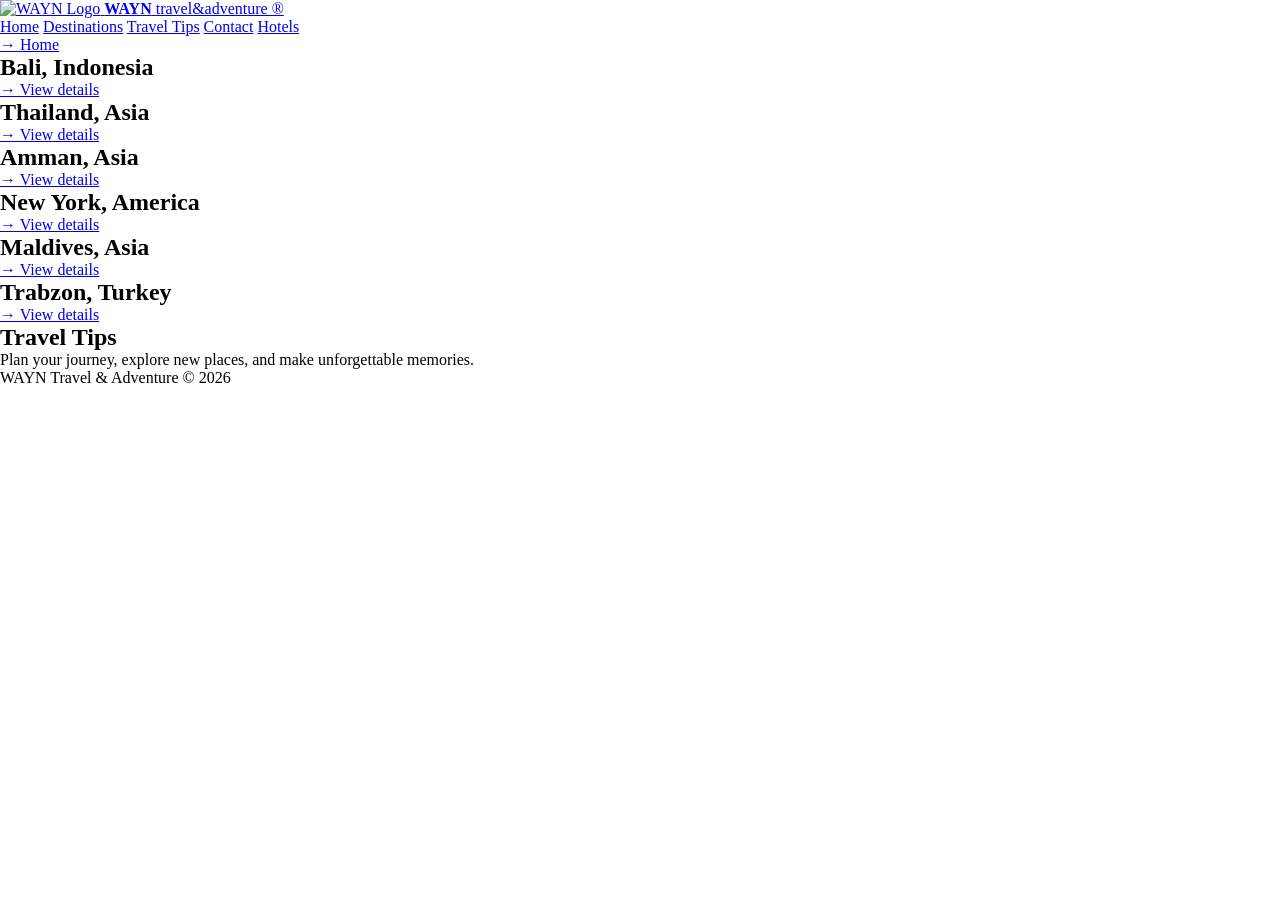
==== index.html @ 709f1f23 ".." ====
<!DOCTYPE html>
<html lang="en">
<head>
    <meta charset="UTF-8">
    <meta name="viewport" content="width=device-width, initial-scale=1.0">
    <title>Destinations | WAYN Travel & Adventure</title>
    <link rel="stylesheet" href="style.css">
</head>
<body class="home-page">

    <header class="site-header">
        <a href="index.html" class="logo">
            <img src="images/wayn-icon.jpeg" alt="WAYN Logo">
            <strong>WAYN</strong>
            <span>travel&amp;adventure ®️</span>
        </a>

        <nav class="navbar">
            <a href="home.html">Home</a>
            <a href="project.html" class="active">Destinations</a>
            <a href="tips.html">Travel Tips</a>
            <a href="contact.html">Contact</a>
                         <a href="Hotels.html">Hotels</a>

        </nav>
    </header>

    <main class="home-main">
        <a href="index.html" class="breadcrumb">→ Home</a>

        <section class="destinations-grid">

            <article class="destination-card bali">
                <h2>Bali, Indonesia</h2>
                <a class="view-button" href="bali.html">→ View details</a>
            </article>

            <article class="destination-card thailand">
                <h2>Thailand, Asia</h2>
                <a class="view-button" href="thailand.html">→ View details</a>
            </article>

            <article class="destination-card amman">
                <h2>Amman, Asia</h2>
                <a class="view-button" href="amman.html">→ View details</a>
            </article>

            <article class="destination-card newyork">
                <h2>New York, America</h2>
                <a class="view-button" href="newyork.html">→ View details</a>
            </article>

            <article class="destination-card maldives">
                <h2>Maldives, Asia</h2>
                <a class="view-button" href="maldives.html">→ View details</a>
            </article>

            <article class="destination-card trabzon">
                <h2>Trabzon, Turkey</h2>
                <a class="view-button" href="trabzon.html">→ View details</a>
            </article>

        </section>
    </main>

    <section id="tips" class="home-extra">
        <h2>Travel Tips</h2>
        <p>Plan your journey, explore new places, and make unforgettable memories.</p>
    </section>

    <footer id="contact">
        <p>WAYN Travel &amp; Adventure ©️ 2026</p>
    </footer>

</body>
</html>
---- style.css ----
*{
    padding: 0;
    margin: 0;
    box-sizing: border-box;
}
:root{
    --primary-navy:#0B2545;
    --secondary-teal:#147D92;
    --secondary-Aqua:#58C4C6;
    --secondary-lightblue:#EAF6F6;
    --secondary-White:#FFFFFF;
   
}
.dashboard{
    display: grid;
    grid-template-columns:250px 1fr ;
    grid-template-rows: 100px 1fr 60px;
    grid-template-areas:  
    "header header"
    "main main "
    "footer footer";
}
.dashboard .header{
grid-area:header;
background-color: var(--secondary-lightblue);
padding: 0px 20px;
display: flex;
justify-content: space-between;
align-items: center;
border-radius: 5px;
flex-wrap: wrap;
position:sticky;
top:0;
z-index: 999;
border-bottom:1px solid var(--secondary-White);
}
.dashboard .header .logo{
    display: flex;
    align-items: center;
    gap:12px;
}  

.dashboard .header .logo .brand{
    color: var(--primary-navy);
    font-weight: bold;
    font-size:24px;
    user-select: none;
    font-family:Cambria, Cochin, Georgia, Times, 'Times New Roman', serif
}
.dashboard .header .logo .tagline{

 color:var(--secondary-teal);
}
.dashboard .header .logo img{
    width: 70px;
}
.dashboard .header nav{
    display: flex;
    gap:10px;
    align-items: center;
    user-select: none;
    margin-right: 40px;
  
}
.dashboard .header nav a{
    background-color: var(--primary-navy);
    color:var(--secondary-lightblue);
    border-radius: 10px;
     text-decoration: none;
     padding: 5px;
     margin: 3px;
    transition: 0.3s;
}
.dashboard .header nav a:hover{
    background-color: var(--secondary-White);
    color: var(--primary-navy);
    border: 1px solid var(--primary-navy);
    transform:translateY(-2px);
   
}
.dashboard .header nav a.active{
    background-color: var(--secondary-White);
    color: var(--primary-navy);
    border: 1px solid var(--primary-navy);
}
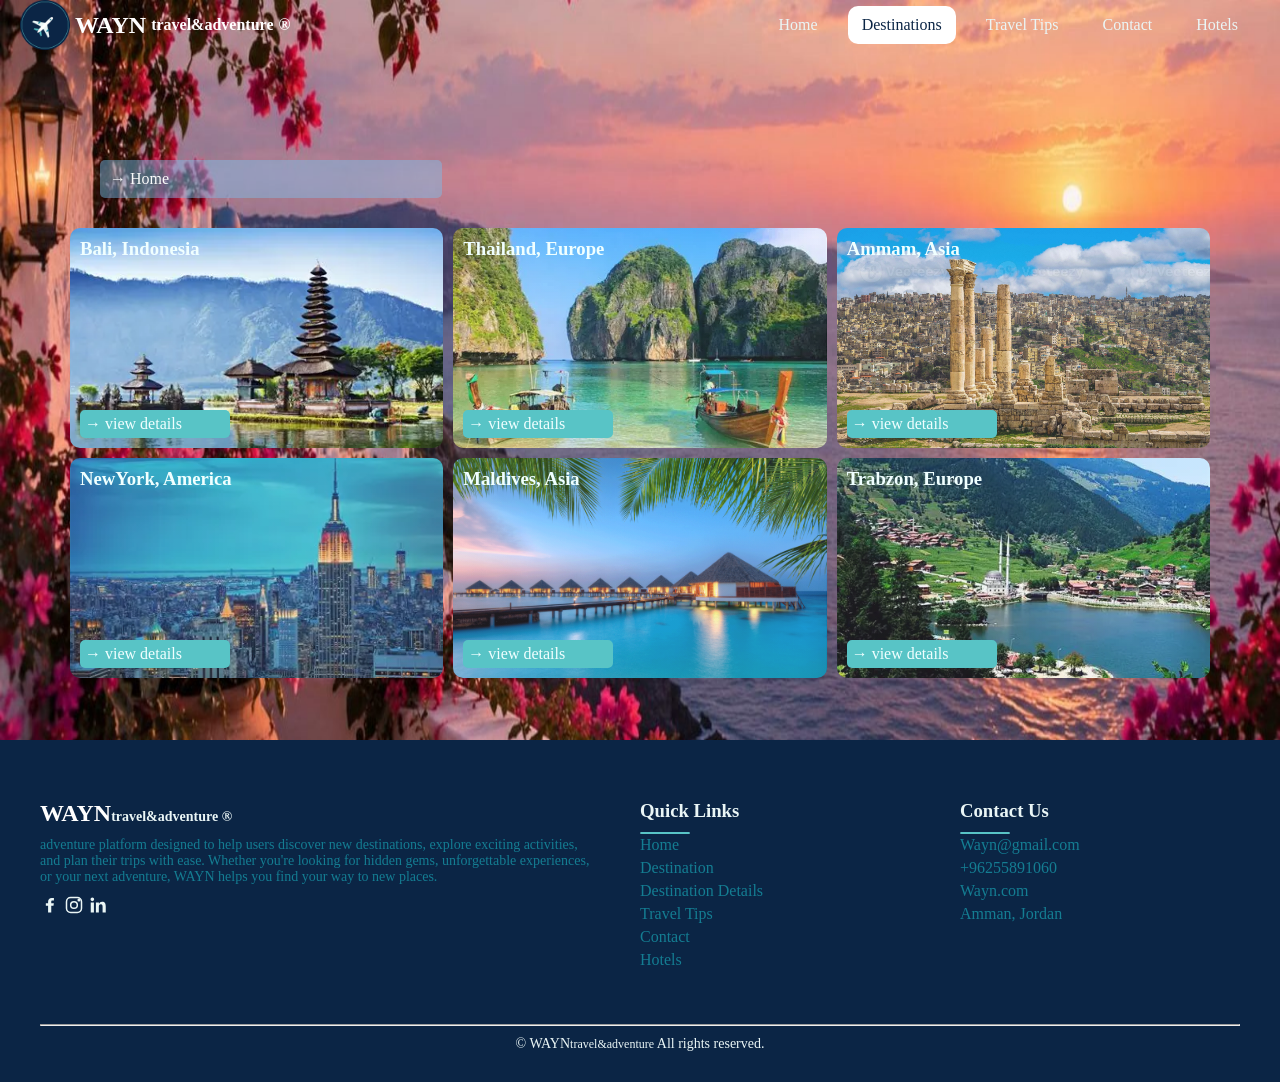
==== commit 66538bf0: "Refactor index.html structure and styles" ====
--- a/index.html
+++ b/index.html
@@ -1,76 +1,440 @@
 <!DOCTYPE html>
-<html lang="en">
-<head>
-    <meta charset="UTF-8">
-    <meta name="viewport" content="width=device-width, initial-scale=1.0">
-    <title>Destinations | WAYN Travel & Adventure</title>
-    <link rel="stylesheet" href="style.css">
-</head>
-<body class="home-page">
-
-    <header class="site-header">
-        <a href="index.html" class="logo">
-            <img src="images/wayn-icon.jpeg" alt="WAYN Logo">
-            <strong>WAYN</strong>
-            <span>travel&amp;adventure ®️</span>
-        </a>
-
-        <nav class="navbar">
-            <a href="home.html">Home</a>
-            <a href="project.html" class="active">Destinations</a>
-            <a href="tips.html">Travel Tips</a>
-            <a href="contact.html">Contact</a>
-                         <a href="Hotels.html">Hotels</a>
-
-        </nav>
-    </header>
-
-    <main class="home-main">
-        <a href="index.html" class="breadcrumb">→ Home</a>
-
-        <section class="destinations-grid">
-
-            <article class="destination-card bali">
-                <h2>Bali, Indonesia</h2>
-                <a class="view-button" href="bali.html">→ View details</a>
-            </article>
-
-            <article class="destination-card thailand">
-                <h2>Thailand, Asia</h2>
-                <a class="view-button" href="thailand.html">→ View details</a>
-            </article>
-
-            <article class="destination-card amman">
-                <h2>Amman, Asia</h2>
-                <a class="view-button" href="amman.html">→ View details</a>
-            </article>
-
-            <article class="destination-card newyork">
-                <h2>New York, America</h2>
-                <a class="view-button" href="newyork.html">→ View details</a>
-            </article>
-
-            <article class="destination-card maldives">
-                <h2>Maldives, Asia</h2>
-                <a class="view-button" href="maldives.html">→ View details</a>
-            </article>
-
-            <article class="destination-card trabzon">
-                <h2>Trabzon, Turkey</h2>
-                <a class="view-button" href="trabzon.html">→ View details</a>
-            </article>
-
-        </section>
-    </main>
-
-    <section id="tips" class="home-extra">
-        <h2>Travel Tips</h2>
-        <p>Plan your journey, explore new places, and make unforgettable memories.</p>
-    </section>
-
-    <footer id="contact">
-        <p>WAYN Travel &amp; Adventure ©️ 2026</p>
+<html>
+    <head>
+
+    </head>
+    <body>
+        <div class="container">
+            <div class="background"> <img src="12.jpeg" width="100%" height="100%"></div>
+            <header>
+                <div class="header1"> <img src="wayn-icon.png" width="50" height="50">
+                <h2>WAYN</h2>
+                <h4>travel&adventure </h4>
+            <h4>&reg</h4></div>
+
+                <ol>
+                    <li><a href="home.html">Home</a></li>
+                    <li><a href="project.html" class="active">Destinations</a></li>
+                    <li><a href="tips.html">Travel Tips</a></li>
+                    <li><a href="contact.html">Contact</a></li>
+                    <li><a href="hotels.html">Hotels</a></li>
+                </ol>
+            </header>
+         <main>
+            <div class="image"><p>→ Home</p></div>
+            <div class="countries">
+                <div class="bali">
+                   <h3>Bali, Indonesia</h3>
+                   <br>
+                  <div class="Details"><a href>→ view details</a></div>
+                </div>
+                <div class="thailand">
+                   <h3>Thailand, Europe</h3>
+                   <br>
+                  <div class="Details"><a href>→ view details</a></div>
+                </div>
+                  <div class="amman">
+                   <h3>Ammam, Asia</h3>
+                   <br>
+                  <div class="Details"><a href="amman.html">→ view details</a></div>
+                </div>
+                 <div class="newyork">
+                   <h3>NewYork, America</h3>
+                   <br>
+                  <div class="Details"><a href>→ view details</a></div>
+                </div>
+                   <div class="maldives">
+                   <h3>Maldives, Asia</h3>
+                   <br>
+                  
+                  <div class="Details"><a href>→ view details</a></div>
+                </div>
+                                   <div class="trabzon">
+                   <h3>Trabzon, Europe</h3>
+                   <br>
+                  <div class="Details"><a href>→ view details</a></div>
+                </div>
+            </div>
+           
+         </main>
+             <footer>
+        <div class="footer-container">
+                
+              
+              <div class="footer-brand"> 
+               <!-- <img src="images/wayn-icon.png" alt="icon">  -->
+               <h2>WAYN<span style="font-size: 14px;">travel&adventure &reg;</span></h2>
+                <p>adventure platform designed to help users discover new destinations, explore exciting activities, and plan their trips with ease. Whether you're looking for hidden gems, unforgettable experiences, or your next adventure, WAYN helps you find your way to new places.</p>
+            
+             <div class="social-links">
+                <a href="#"><svg xmlns="http://www.w3.org/2000/svg" viewBox="0 0 24 24" width="20" height="20" fill="#EAF6F6">
+                        <path d="M13.5 21v-8h2.7l.4-3.1h-3.1V8c0-.9.3-1.5 1.6-1.5h1.6V3.7c-.8-.1-1.7-.2-2.6-.2-2.6 0-4.4 1.6-4.4 4.5v1.9H7V13h2.7v8z"/>
+                         </svg></a> 
+                <a href="#"><svg xmlns="http://www.w3.org/2000/svg" viewBox="0 0 24 24" width="20" height="20" fill="none" stroke="#EAF6F6" stroke-width="1.8">
+                          <rect x="3" y="3" width="18" height="18" rx="5"/>
+                               <circle cx="12" cy="12" r="4"/>
+                                <circle cx="18" cy="6" r="1" fill="#EAF6F6"/>
+                                       </svg></a>
+                <a href="#"><svg xmlns="http://www.w3.org/2000/svg" viewBox="0 0 24 24" width="20" height="20" fill="#EAF6F6">
+                          <path d="M5.2 3a2.2 2.2 0 1 0 0 4.4 2.2 2.2 0 0 0 0-4.4zM3.3 9h3.8v12H3.3zM9.5 9h3.6v1.6h.1A4 4 0 0 1 16.8 8c3.8 0 4.5 2.5 4.5 5.7V21h-3.8v-6.5c0-1.5 0-3.4-2.1-3.4s-2.4 1.6-2.4 3.3V21H9.5z"/>
+                              </svg></a>
+            </div>
+             </div>
+             <div class="footer-column">
+                <h3>Quick Links</h3>
+                <hr>
+                <ul>
+            <li><a href="Home" >Home</a></li>
+            <li><a href="Destination.html">Destination</a></li>
+            <li><a href="Destination-Details.html">Destination Details</a></li>
+            <li><a href="Travel-Tips.html">Travel Tips</a></li>
+            <li><a href="Contact.html">Contact</a></li>
+            <li><a href="Hotels.html">Hotels</a></li>
+                </ul>
+             </div>
+             <div class="footer-column">
+                <ul>
+                <h3>Contact Us</h3>
+                <hr>
+                <li><a href="mailto:Wayn@gmail.com">Wayn@gmail.com</a></li>
+                <li><a href="tel:+96255891060">+96255891060</a></li>
+                <li><a href="/">Wayn.com</a></li>
+                <li>Amman, Jordan</li></ul>
+             </div>
+             
+             <div class="footer-bottom">
+                <hr>
+                <p>&copy; WAYN<span style="font-size: 12px;">travel&adventure</span> All rights reserved.</p>
+             </div>
+        </div>
     </footer>
-
-</body>
-</html>+        </div>
+        
+        <style>
+            .background{
+                position: fixed;
+                object-fit: cover;
+                width: 100%;
+                height: 100%;
+                inset:0;
+                z-index: -2;
+            }
+          
+             footer{
+    grid-column: 1/4;
+    grid-row:3/4;
+    background-color: var(--primary-navy);
+    color: var(--secondary-lightblue);
+    width: 100%;
+    padding: 60px 8px 20px;
+    margin-top: 100px;
+    font-family: Cambria, Cochin, Georgia, Times, 'Times New Roman', serif;
+}
+.footer-container{
+    display: grid;
+    grid-template-columns: 2fr repeat(2,1fr);
+    gap: 40px;
+    max-width:1200px ;
+    margin: 0 auto;
+}
+
+
+
+.footer-brand img{
+ width: 100px;
+}
+.footer-brand h2{
+   color: var(--secondary-White);
+    font-weight: bold;
+    font-size:24px;
+    user-select: none;
+    margin-bottom: 10px;
+    font-family:Cambria, Cochin, Georgia, Times, 'Times New Roman', serif
+}
+.footer-brand span{
+    color:var(--secondary-lightblue);
+}
+.footer-brand p{
+    font-size: 14px;
+    font-family:Cambria, Cochin, Georgia, Times, 'Times New Roman', serif;
+    color: var(--secondary-teal);
+    margin-bottom: 10px;
+
+}
+.footer-column hr{
+    width:50px ;
+    margin-bottom: 2px;
+    border-radius: 5px;
+    height: 2px;
+    background-color: #EAF6F6;
+    border: 1px solid var(--secondary-Aqua);
+}
+.footer-column h3{
+    margin-bottom: 10px;
+    
+ 
+}
+.footer-column ul{
+    list-style: none;
+
+}
+.footer-column li{
+    margin-bottom: 5px;
+    color: #147D92;
+   
+}
+.footer-column ul li a{
+    color: var(--secondary-teal);
+      text-decoration: none;
+    transition: color 0.3s ease;
+    
+}
+.footer-bottom {
+    text-align: center;
+    width: 100%;
+    grid-column: 1/-1;
+    padding: 10px 0;
+}
+.footer-bottom hr{
+margin-bottom: 10px;
+}
+.footer-bottom{
+    font-size: 14px;
+    font-family: Cambria, Cochin, Georgia, Times, 'Times New Roman', serif;
+}
+            .container{
+                display: grid;
+                grid-template-columns: 50px 1fr 50px;
+                grid-template-rows: 50px 550px auto ;
+                       min-height: 100vh;
+                       gap:20px;
+ }
+
+ :root{
+    --primary-navy:#0B2545;
+    --secondary-teal:#147D92;
+    --secondary-Aqua:#58C4C6;
+    --secondary-lightblue:#EAF6F6;
+    --secondary-White:#FFFFFF;
+                    --primary-color:#d2bdf4;
+
+   
+}
+ .image{ 
+                margin-top: 10px;
+ }
+ .image p{ 
+    display:inline-block;
+    color:#fafbfb;
+                background-color: rgba(126, 190, 236, 0.468);
+                border: 10px solid transparent ;
+                border-radius: 5px;
+                margin-top:10px;
+                margin-left: 30px;
+                width: 30%;
+ }
+.image p{
+    position: relative;
+    top:-30px;
+}
+ol{
+    display: flex;
+    list-style: none;
+    gap:10px;
+    margin-right: 25px;
+}
+ol li {
+    list-style: none;
+    margin: 3px;
+    background-color: transparent;
+    border-radius: 10px;
+}
+
+ol li a {
+    display: block;
+    padding: 8px 12px;
+    color: var(--secondary-lightblue);
+    text-decoration: none;
+    border: 2px solid transparent;
+    border-radius: 10px;
+    transition: all 0.3s ease;
+}
+
+ol li a:hover {
+    background-color: white;
+    color: var(--primary-navy);
+    border: 2px solid var(--primary-color);
+}
+header{
+    display: flex;
+    justify-content: space-between;
+    align-items: center;
+ grid-row: 1;
+    grid-column: 1/4;
+}
+.header1{
+padding: 0px 20px;
+gap:5px;
+display: flex;
+justify-content: space-between;
+align-items: center;
+border-radius: 5px;
+flex-wrap: wrap;
+position:sticky;
+top:0;
+align-items: center;
+ color: white;
+    user-select: none;
+    font-family:Cambria, Cochin, Georgia, Times, 'Times New Roman', serif;
+
+}
+            main{
+                padding-top: 100px;
+                grid-column: 2/3;
+                grid-row: 2/3;
+            }
+            .countries{
+                display: grid;
+                grid-template-columns: 1fr 1fr 1fr;
+                grid-template-rows:  1fr 1fr ;
+                height: 100%;
+                gap: 10px;
+            }
+            .bali{
+                display: flex;
+                flex-direction: column;
+                background-image:  url(bali.webp);
+                background-size: cover;
+                background-position:center ;
+                padding: 10px 10px;
+                color: azure;
+                border: 10px solid --primary-color;
+                border-radius: 10px;
+                width: 100%;
+                height: 100%;
+                transition: 0.23s;
+            }
+            .thailand{
+                display: flex;
+                flex-direction: column;
+                background: linear-gradient(rgba(210, 189, 244, 0.12),
+    rgba(210, 189, 244, 0.12)), url(thailand.webp);
+                background-size: cover;
+                background-position:center ;
+                padding: 10px 10px;
+                color: azure;
+                border: 10px solid  --primary-color;
+                border-radius: 10px;
+                width: 100%;
+                height: 100%;
+                transition: 0.23s;
+            }
+           h2 h4{
+                color: #fafbfb;
+            }
+            .trabzon{
+                display: flex;
+                flex-direction: column;
+                background: linear-gradient(rgba(210, 189, 244, 0.12),
+    rgba(210, 189, 244, 0.12)), url(trabzon.webp);
+                background-size: cover;
+                background-position:center ;
+                padding: 10px 10px;
+                color: azure;
+                border: 10px solid  --primary-color;
+                border-radius: 10px;
+                width: 100%;
+                height: 100%;
+                transition: 0.23s;
+            }
+            .amman{
+                 display: flex;
+                flex-direction: column;
+                background: linear-gradient(rgba(210, 189, 244, 0.12),
+    rgba(210, 189, 244, 0.12)), url(amman1.jpg);
+                background-size: cover;
+                background-position:center ;
+                padding: 10px 10px;
+                color: azure;
+                border: 10px solid  --primary-color;
+                border-radius: 10px;
+                width: 100%;
+                height: 100%;
+                transition: 0.23s;
+            }
+            
+            .Details{
+                background-color: var(--secondary-Aqua);
+                border: 5px solid var(--secondary-Aqua);
+                border-radius: 5px;
+                margin-top: auto;
+                width: 150px;
+            }
+            .newyork{
+                   display: flex;
+                flex-direction: column;
+                background: linear-gradient( rgba(210, 189, 244, 0.12),
+    rgba(210, 189, 244, 0.12)), url(newyork.webp);
+                background-size: cover;
+                background-position:center ;
+                padding: 10px 10px;
+                color: azure;
+                border: 10px solid  --primary-color;
+                border-radius: 10px;
+                width: 100%;
+                height: 100%;
+                transition: 0.23s;
+            }
+            .maldives{
+                  display: flex;
+                flex-direction: column;
+                background: linear-gradient(rgba(210, 189, 244, 0.12),
+    rgba(210, 189, 244, 0.12)), url(maldives.gif);
+                background-size: cover;
+                background-position:center ;
+                padding: 10px 10px;
+                color: azure;
+                border: 10px solid  --primary-color;
+                border-radius: 10px;
+                width: 100%;
+                height: 100%;
+                transition: 0.23s;
+               
+            }
+           .maldives:hover{
+                 transform: translateY(-5px);
+            }
+            .amman:hover{
+                 transform: translateY(-5px);
+            }
+            .newyork:hover{
+                 transform: translateY(-5px);
+            }
+            .thailand:hover{
+                 transform: translateY(-5px);
+            }
+            .trabzon:hover{
+                 transform: translateY(-5px);
+            }
+            .bali:hover{
+                 transform: translateY(-5px);
+            }
+            a{
+                text-decoration: none;
+                                color: azure;
+
+            }
+
+ ol li a.active{
+    background-color:white;
+    color: var(--primary-navy);
+    border: 2px solid var white;
+}
+            *{
+                margin: 0;
+                padding: 0;
+                box-sizing: border-box;
+            }
+        </style>
+    </body>
+</html>
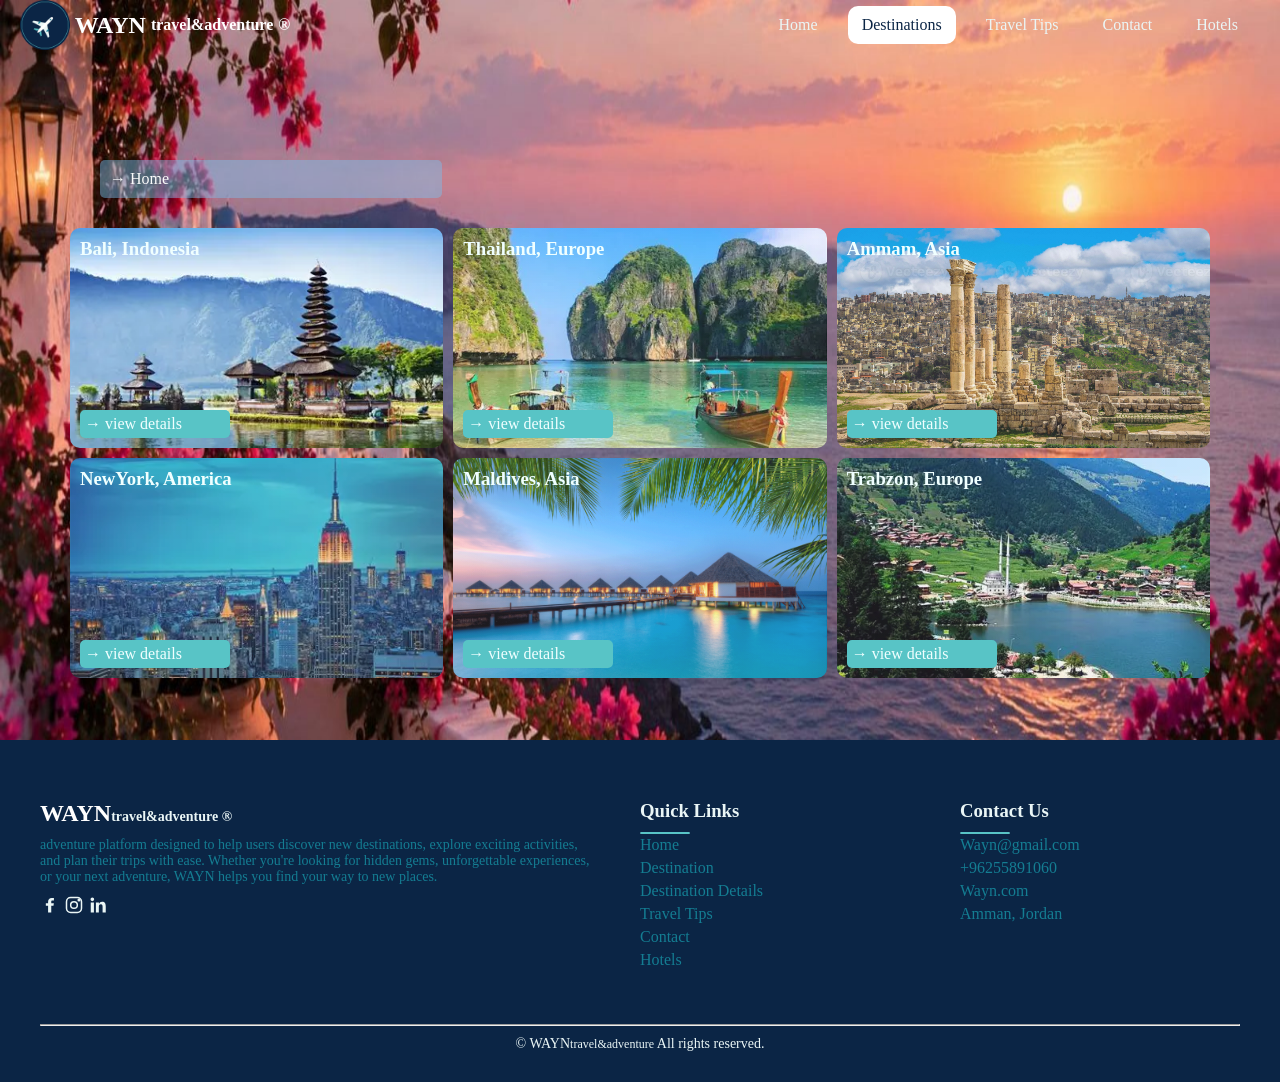
==== commit 3ff5b3ee: "Update index.html" ====
--- a/index.html
+++ b/index.html
@@ -13,8 +13,8 @@
             <h4>&reg</h4></div>
 
                 <ol>
-                    <li><a href="home.html">Home</a></li>
-                    <li><a href="project.html" class="active">Destinations</a></li>
+                    <li><a href="project.html">Home</a></li>
+                    <li><a href="index.html" class="active">Destinations</a></li>
                     <li><a href="tips.html">Travel Tips</a></li>
                     <li><a href="contact.html">Contact</a></li>
                     <li><a href="hotels.html">Hotels</a></li>
@@ -435,6 +435,46 @@
                 padding: 0;
                 box-sizing: border-box;
             }
+            @media (max-width: 600px) {
+    .countries {
+        grid-template-columns: 1fr;
+        height: auto;
+    }
+
+    header {
+        flex-wrap: wrap;
+        justify-content: center;
+        gap: 10px;
+    }
+
+    header ol {
+        flex-wrap: wrap;
+        justify-content: center;
+        gap: 5px;
+    }
+
+    main {
+        padding: 20px 10px;
+    }
+
+    .bali,
+    .thailand,
+    .amman,
+    .newyork,
+    .maldives,
+    .trabzon {
+        min-height: 220px;
+    }
+
+    .footer-container {
+        grid-template-columns: 1fr;
+    }
+
+    img {
+        max-width: 100%;
+        height: auto;
+    }
+}
         </style>
-    </body>
+</body>
 </html>
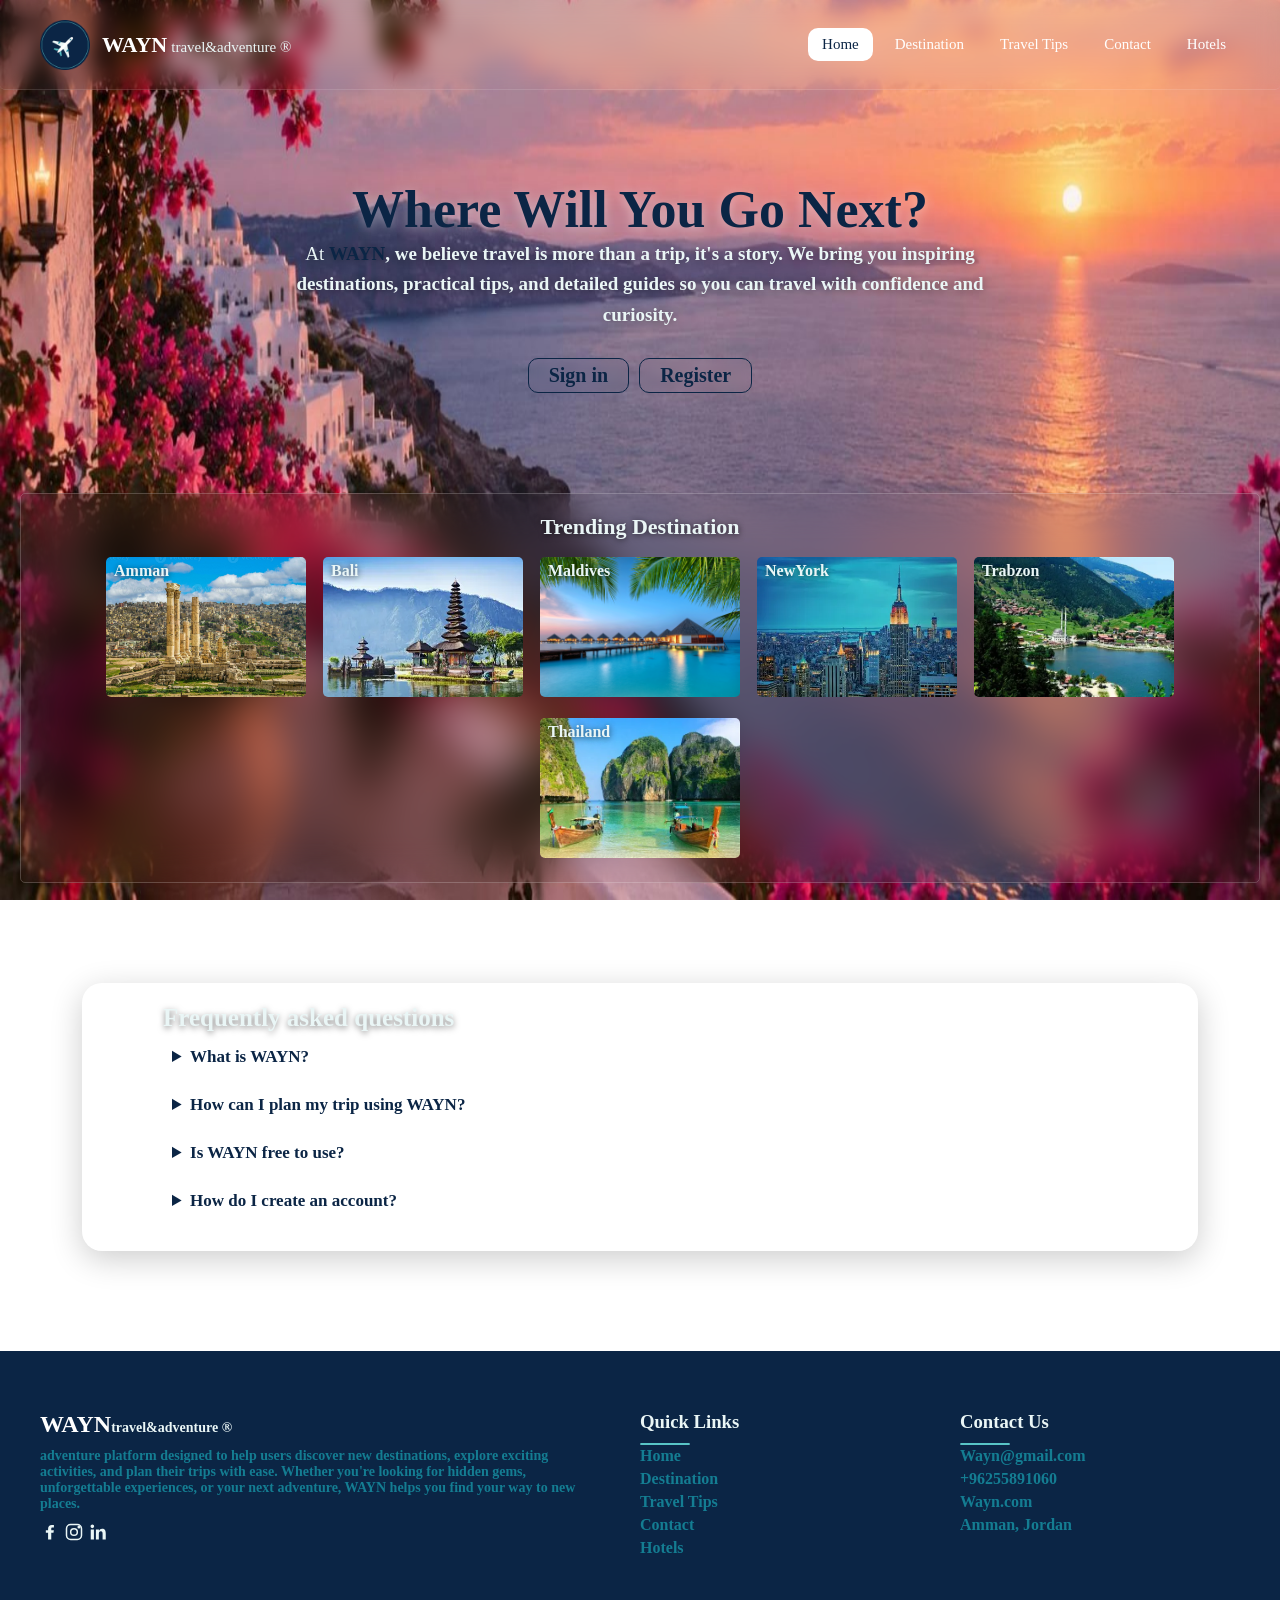
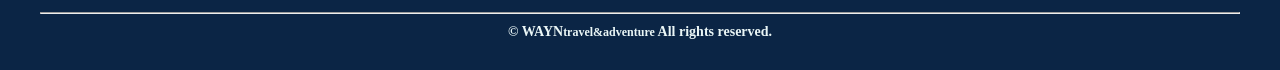
==== commit 5939d6d8: "Update index.html" ====
--- a/index.html
+++ b/index.html
@@ -1,63 +1,97 @@
 <!DOCTYPE html>
-<html>
-    <head>
-
-    </head>
-    <body>
-        <div class="container">
-            <div class="background"> <img src="12.jpeg" width="100%" height="100%"></div>
-            <header>
-                <div class="header1"> <img src="wayn-icon.png" width="50" height="50">
-                <h2>WAYN</h2>
-                <h4>travel&adventure </h4>
-            <h4>&reg</h4></div>
-
-                <ol>
-                    <li><a href="project.html">Home</a></li>
-                    <li><a href="index.html" class="active">Destinations</a></li>
-                    <li><a href="tips.html">Travel Tips</a></li>
-                    <li><a href="contact.html">Contact</a></li>
-                    <li><a href="hotels.html">Hotels</a></li>
-                </ol>
-            </header>
-         <main>
-            <div class="image"><p>→ Home</p></div>
-            <div class="countries">
-                <div class="bali">
-                   <h3>Bali, Indonesia</h3>
-                   <br>
-                  <div class="Details"><a href>→ view details</a></div>
-                </div>
-                <div class="thailand">
-                   <h3>Thailand, Europe</h3>
-                   <br>
-                  <div class="Details"><a href>→ view details</a></div>
-                </div>
-                  <div class="amman">
-                   <h3>Ammam, Asia</h3>
-                   <br>
-                  <div class="Details"><a href="amman.html">→ view details</a></div>
-                </div>
-                 <div class="newyork">
-                   <h3>NewYork, America</h3>
-                   <br>
-                  <div class="Details"><a href>→ view details</a></div>
-                </div>
-                   <div class="maldives">
-                   <h3>Maldives, Asia</h3>
-                   <br>
-                  
-                  <div class="Details"><a href>→ view details</a></div>
-                </div>
-                                   <div class="trabzon">
-                   <h3>Trabzon, Europe</h3>
-                   <br>
-                  <div class="Details"><a href>→ view details</a></div>
-                </div>
+<html lang="en">
+<head>
+    <meta charset="UTF-8">
+    <meta name="viewport" content="width=device-width, initial-scale=1.0">
+    <title>WAYN-travel&adventure</title>
+    <link rel="icon" href="wayn-icon.png">
+</head>
+<body>
+    <div class="dashboard">
+        
+           <div class="background"><img src="bali/12.jpeg" width="100% " height="100%" alt="background"> </div>
+    <header class="header">
+        <div class="logo">
+            <img src="wayn-icon.png" alt="wayn-icon">
+            <div class="logo-">
+                <span class="brand">WAYN</span>
+                <span class="tagline">travel&adventure &reg;</span>
             </div>
-           
-         </main>
-             <footer>
+        </div>
+        <nav>
+            <a href="project.html" class="active">Home</a>
+            <a href="index.html">Destination</a>
+            <a href="tips.html">Travel Tips</a>
+            <a href="contact.html">Contact</a>
+             <a href="hotels.html">Hotels</a>
+        </nav>
+    </header>
+    <main>
+        <section class="hero">
+            <div class="about-as">
+            <h1>Where Will You Go Next?</h1>
+            <p>At <strong><span style="color:#0B2545;">WAYN</span></stron>, we believe travel is more than a trip, it's a story. We bring you inspiring destinations, practical tips, and detailed guides so you can travel with confidence and curiosity.</p>
+        </div>
+        <div class="auth-box">
+            <a href="sign-in.html">Sign in</a>
+            <a href="register.html">Register</a>
+        </div>
+        </section>
+        <!-- Destination section -->
+         
+        <div class="cards">
+          <a href="index.html" class="cards-title">
+        Trending Destination</a>
+        <div class="card">
+            <img src="amman1.jpg" alt="Amman" >
+            <span class="name">Amman</span>
+        </div>
+        <div class="card">
+            <img src="bali.webp" alt="Bali" >
+            <span class="name">Bali</span>
+        </div>
+        <div class="card">
+            <img src="maldives.gif" alt="Mldives">
+            <span class="name">Maldives</span>
+        </div>
+            <div class="card">
+            <img src="newyork.webp" alt="New-York">
+            <span class="name">NewYork</span>
+        </div>
+            <div class="card">
+            <img src="trabzon.webp" alt="Trabzon">
+            <span class="name">Trabzon</span>
+        </div>
+            <div class="card">
+            <img src="thailand.webp" alt="Thailand">
+            <span class="name">Thailand</span>
+        </div>
+            </div>
+
+            <!-- Q AND A -->
+        <section class="Q-A">
+            <h2>Frequently asked questions</h2>
+            <details class="details">
+                <summary>What is WAYN?</summary>
+                <p>WAYN is a travel and adventure platform designed to help users discover new destinations, explore exciting activities, and plan their trips with ease. Whether you're looking for hidden gems, unforgettable experiences, or your next adventure, WAYN helps you find your way to new places.</p>
+            </details>
+            <details class="details">
+                <summary>How can I plan my trip using WAYN?</summary>
+                <p>You can browse destinations, explore detailed guides, and save your favorite spots to create a customized travel itinerary.</p>
+            </details>
+            <details class="details">
+                <summary>Is WAYN free to use?</summary>
+                <p>Yes, exploring destinations, reading travel guides, and accessing practical tips on WAYN is completely free.</p>
+            </details>
+            <details class="details">
+                <summary>How do I create an account?</summary>
+                <p>Click on the "Register" button in the navigation bar, enter your email and details, and you'll be ready to start exploring.</p>
+            </details>
+        </section>
+    
+    </main> 
+    
+    <footer>
         <div class="footer-container">
                 
               
@@ -84,12 +118,11 @@
                 <h3>Quick Links</h3>
                 <hr>
                 <ul>
-            <li><a href="Home" >Home</a></li>
-            <li><a href="Destination.html">Destination</a></li>
-            <li><a href="Destination-Details.html">Destination Details</a></li>
-            <li><a href="Travel-Tips.html">Travel Tips</a></li>
-            <li><a href="Contact.html">Contact</a></li>
-            <li><a href="Hotels.html">Hotels</a></li>
+            <li><a href="home.html" >Home</a></li>
+            <li><a href="index.html">Destination</a></li>
+            <li><a href="tips.html">Travel Tips</a></li>
+            <li><a href="contact.html">Contact</a></li>
+            <li><a href="hotels.html">Hotels</a></li>
                 </ul>
              </div>
              <div class="footer-column">
@@ -108,22 +141,283 @@
              </div>
         </div>
     </footer>
-        </div>
-        
-        <style>
-            .background{
-                position: fixed;
-                object-fit: cover;
-                width: 100%;
-                height: 100%;
-                inset:0;
-                z-index: -2;
-            }
-          
-             footer{
-    grid-column: 1/4;
-    grid-row:3/4;
-    background-color: var(--primary-navy);
+    
+   </div>
+   <style>
+  *,
+::before,
+::after{
+    padding: 0;
+    margin: 0;
+    box-sizing: border-box;
+}
+:root{
+    --primary-navy:#0B2545;
+    --secondary-teal:#147D92;
+    --secondary-Aqua:#58C4C6;
+    --secondary-lightblue:#EAF6F6;
+    --secondary-White:#FFFFFF;
+   
+}
+.dashboard{
+    display: grid;
+    grid-template-columns: 1fr ;
+    grid-template-rows: 90px 1fr 60px;
+    grid-template-areas:  
+    "header "
+    "main "
+    "footer";
+}
+.background{
+    position: fixed;
+    object-fit: cover;
+    width: 100%;
+    height: 100%;
+    z-index: -2;
+    inset: 0;
+}
+/* -----header----- */
+.dashboard .header{
+grid-area:header;
+padding: 0px 40px;
+display: flex;
+justify-content: space-between;
+align-items: center;
+border-radius: 5px;
+flex-wrap: wrap;
+position:sticky;
+top:0;
+z-index: 100;
+background:rbga(255,255,255,0.12);
+backdrop-filter: blur(10px);
+-webkit-backdrop-filter: blur(10px);
+border-bottom: 1px solid rgba(255,255,255,0.12) ;
+}
+/* ----logo--- */
+.dashboard .header .logo{
+    display: flex;
+    align-items: center;
+    gap:12px;
+}  
+
+.dashboard .header .logo .brand{
+    color: var(--secondary-White);
+    font-weight: bold;
+    font-size:22px;
+    user-select: none;
+    font-family:Cambria, Cochin, Georgia, Times, 'Times New Roman', serif
+}
+.dashboard .header .logo .tagline{
+
+ color:var(--secondary-lightblue);
+ font-size: 15px;
+}
+.dashboard .header .logo img{
+    width: 50px;
+}
+/* -----nav----- */
+.dashboard .header nav{
+    display: flex;
+    gap:8px;
+    align-items: center;
+    user-select: none;
+    
+  
+}
+.dashboard .header nav a{
+    background-color: transparent;
+    color:var(--secondary-White);
+    border-radius: 10px;
+     text-decoration: none;
+     padding: 8px 14px;
+     font-family: Cambria, Cochin, Georgia, Times, 'Times New Roman', serif;
+    font-size: 15px;
+    white-space: nowrap;
+    transition: 0.3s;
+}
+.dashboard .header nav a:hover{
+    background-color: var(--secondary-White);
+    color: var(--primary-navy);
+    border: none;
+    transform:translateY(-2px);
+   
+}
+.dashboard .header nav a.active{
+    background-color: var(--secondary-White);
+    color: var(--primary-navy);
+    border: none;
+}
+/* ----main----- */
+.dashboard main{
+    grid-area: main;
+    display: flex;
+    flex-direction: column;
+    align-items: center;
+    justify-content: center;
+    padding: 0 20px;
+}
+/* -----hero----- */
+.dashboard main .hero{
+    display: flex;
+    flex-direction: column;     
+    align-items: center;
+    text-align: center;
+    margin-top: 90px;
+    gap: 28px;
+    max-width: 700px;
+    color: var(--secondary-white);
+    font-family: Cambria, Cochin, Georgia, Times, 'Times New Roman', serif;
+}
+.dashboard main .hero .about-as h1{
+    color: var(--primary-navy);
+    font-size: 52px;
+    text-shadow: 0 2px 12px rgba(255,255,255,0.45) ;
+    
+}
+.dashboard main .hero .about-as p{
+    color: var(--secondary-lightblue);
+    font-size: 19px;
+    line-height: 1.6;
+    text-shadow: 0 1px 8px rgba(0,0,0,0.45);
+}
+/* ------auth-box---- */
+.dashboard main .hero .auth-box{
+    display: flex;
+    gap: 10px;
+    
+}
+.dashboard main .hero .auth-box a{
+    
+    background: transparent;
+    backdrop-filter: blur(5px);
+    color: var(--primary-navy);
+    border-radius: 10px;
+    padding: 5px 20px;
+    text-decoration: none;
+    font-size: 20px;
+    font-family:Cambria, Cochin, Georgia, Times, 'Times New Roman', serif;
+    cursor: pointer;
+    border: 1px solid var(--primary-navy);
+    transition: 0.3s;
+
+}
+.dashboard main .hero .auth-box a:focus,
+.dashboard main .hero .auth-box a:hover
+{
+   
+    background-color: rgba(255,255,255,0.6);
+    color: var(--primary-navy);
+    border: 1px solid var(--primary-navy);
+    transform: translatey(-2px);
+}
+/* ----cards----- */
+.dashboard main .cards{
+    margin:100px auto 0 ;
+    background:transparent;
+    backdrop-filter: blur(20px);
+    /* background: rgba(11,37,69,0.35);
+    backdrop-filter: blur(14px); */
+    border: 1px solid rgba(255,255,255,0.2);
+    width: 100%;
+    padding: 20px 50px;
+    border-radius: 5px;
+    display: flex;
+    flex-wrap: wrap;
+    justify-content: center;
+    gap: 17px;
+}
+.dashboard main .cards .cards-title{
+    width: 100%;
+    color: var(--secondary-lightblue);
+    text-decoration: none;
+    text-align: center;
+    font-family: Cambria, Cochin, Georgia, Times, 'Times New Roman', serif;
+    font-weight: bold;
+    font-size: 22px;
+    text-shadow: 0 1px 6px rgba(0,0,0,0.7);
+}
+.dashboard main .cards .card{
+        position: relative;
+}
+.dashboard main .cards .card .name{
+    position: absolute;
+    top:0;
+    left:0;
+    padding: 5px 8px;
+    font-weight: bold;
+    color: var(--secondary-lightblue);
+     text-shadow: 0 1px 6px rgba(0,0,0,0.7);
+     pointer-events: none;
+}
+.dashboard main .cards .card img{
+    width: 200px;
+    height: 140px;
+    border-radius: 5px;
+    transition: 0.5s;
+    cursor:pointer;
+}
+.dashboard main .cards img:hover{
+    transform: scale(1.1);
+}
+
+
+
+/* -----Q&A---- */
+.dashboard main .Q-A{
+   margin: 100px auto 0;
+   width: 90%;
+   box-sizing: border-box;
+   background:transparent;
+   backdrop-filter: blur(10px);
+    border:1px solid rgba(255,255,255,0.2);
+   box-shadow: 0 8px 32px  rgba(0,0,0,0.2);
+   border-radius: 20px;
+   
+   padding: 20px 80px;
+    
+}
+.dashboard main .Q-A h2{
+    color: var(--secondary-lightblue);
+     text-shadow: 0 2px 6px rgba(0,0,0,0.5) ;
+    font-size: 25px;
+    font-family: Cambria, Cochin, Georgia, Times, 'Times New Roman', serif;
+    /* -webkit-text-stroke: 0.2px var(--secondary-lightblue); */
+    text-align:left;
+    margin-bottom: 6px;
+}
+.dashboard main .Q-A .details{
+    background-color: rgba(255,255,255,0.4);
+    color: var(--primary-navy);
+    font-size: 17px;
+    font-family: Cambria, Cochin, Georgia, Times, 'Times New Roman', serif;
+    width: 100%;
+    border-radius: 15px;
+    margin-bottom: 10px;
+    padding: 8px;
+    border: 1px solid rgba(255,255,255,0.2);
+    cursor: pointer;
+    transition: all 0.3s ease;
+}
+.dashboard main .Q-A .details p{
+    line-height: 1.6;
+    font-size: 15px;
+    padding: 10px 20px 15px;
+    margin: 0;
+    
+}
+    
+.dashboard main .Q-A .details:hover{
+ background: rgba(255,255,255,0.45);
+ transform: translateY(-2px);
+ box-shadow: 0 6px 16px rgba(0,0,0,0.2);
+}
+/* ---footer */
+ footer{
+    grid-area: footer;
+    background: var(--primary-navy);
+    /* background:transparent;
+   backdrop-filter: blur(10px);
+    border:1px solid rgba(255,255,255,0.2); */
     color: var(--secondary-lightblue);
     width: 100%;
     padding: 60px 8px 20px;
@@ -180,7 +474,7 @@
 }
 .footer-column li{
     margin-bottom: 5px;
-    color: #147D92;
+    color: var(--secondary-teal);
    
 }
 .footer-column ul li a{
@@ -202,279 +496,7 @@
     font-size: 14px;
     font-family: Cambria, Cochin, Georgia, Times, 'Times New Roman', serif;
 }
-            .container{
-                display: grid;
-                grid-template-columns: 50px 1fr 50px;
-                grid-template-rows: 50px 550px auto ;
-                       min-height: 100vh;
-                       gap:20px;
- }
-
- :root{
-    --primary-navy:#0B2545;
-    --secondary-teal:#147D92;
-    --secondary-Aqua:#58C4C6;
-    --secondary-lightblue:#EAF6F6;
-    --secondary-White:#FFFFFF;
-                    --primary-color:#d2bdf4;
-
-   
-}
- .image{ 
-                margin-top: 10px;
- }
- .image p{ 
-    display:inline-block;
-    color:#fafbfb;
-                background-color: rgba(126, 190, 236, 0.468);
-                border: 10px solid transparent ;
-                border-radius: 5px;
-                margin-top:10px;
-                margin-left: 30px;
-                width: 30%;
- }
-.image p{
-    position: relative;
-    top:-30px;
-}
-ol{
-    display: flex;
-    list-style: none;
-    gap:10px;
-    margin-right: 25px;
-}
-ol li {
-    list-style: none;
-    margin: 3px;
-    background-color: transparent;
-    border-radius: 10px;
-}
-
-ol li a {
-    display: block;
-    padding: 8px 12px;
-    color: var(--secondary-lightblue);
-    text-decoration: none;
-    border: 2px solid transparent;
-    border-radius: 10px;
-    transition: all 0.3s ease;
-}
-
-ol li a:hover {
-    background-color: white;
-    color: var(--primary-navy);
-    border: 2px solid var(--primary-color);
-}
-header{
-    display: flex;
-    justify-content: space-between;
-    align-items: center;
- grid-row: 1;
-    grid-column: 1/4;
-}
-.header1{
-padding: 0px 20px;
-gap:5px;
-display: flex;
-justify-content: space-between;
-align-items: center;
-border-radius: 5px;
-flex-wrap: wrap;
-position:sticky;
-top:0;
-align-items: center;
- color: white;
-    user-select: none;
-    font-family:Cambria, Cochin, Georgia, Times, 'Times New Roman', serif;
-
-}
-            main{
-                padding-top: 100px;
-                grid-column: 2/3;
-                grid-row: 2/3;
-            }
-            .countries{
-                display: grid;
-                grid-template-columns: 1fr 1fr 1fr;
-                grid-template-rows:  1fr 1fr ;
-                height: 100%;
-                gap: 10px;
-            }
-            .bali{
-                display: flex;
-                flex-direction: column;
-                background-image:  url(bali.webp);
-                background-size: cover;
-                background-position:center ;
-                padding: 10px 10px;
-                color: azure;
-                border: 10px solid --primary-color;
-                border-radius: 10px;
-                width: 100%;
-                height: 100%;
-                transition: 0.23s;
-            }
-            .thailand{
-                display: flex;
-                flex-direction: column;
-                background: linear-gradient(rgba(210, 189, 244, 0.12),
-    rgba(210, 189, 244, 0.12)), url(thailand.webp);
-                background-size: cover;
-                background-position:center ;
-                padding: 10px 10px;
-                color: azure;
-                border: 10px solid  --primary-color;
-                border-radius: 10px;
-                width: 100%;
-                height: 100%;
-                transition: 0.23s;
-            }
-           h2 h4{
-                color: #fafbfb;
-            }
-            .trabzon{
-                display: flex;
-                flex-direction: column;
-                background: linear-gradient(rgba(210, 189, 244, 0.12),
-    rgba(210, 189, 244, 0.12)), url(trabzon.webp);
-                background-size: cover;
-                background-position:center ;
-                padding: 10px 10px;
-                color: azure;
-                border: 10px solid  --primary-color;
-                border-radius: 10px;
-                width: 100%;
-                height: 100%;
-                transition: 0.23s;
-            }
-            .amman{
-                 display: flex;
-                flex-direction: column;
-                background: linear-gradient(rgba(210, 189, 244, 0.12),
-    rgba(210, 189, 244, 0.12)), url(amman1.jpg);
-                background-size: cover;
-                background-position:center ;
-                padding: 10px 10px;
-                color: azure;
-                border: 10px solid  --primary-color;
-                border-radius: 10px;
-                width: 100%;
-                height: 100%;
-                transition: 0.23s;
-            }
-            
-            .Details{
-                background-color: var(--secondary-Aqua);
-                border: 5px solid var(--secondary-Aqua);
-                border-radius: 5px;
-                margin-top: auto;
-                width: 150px;
-            }
-            .newyork{
-                   display: flex;
-                flex-direction: column;
-                background: linear-gradient( rgba(210, 189, 244, 0.12),
-    rgba(210, 189, 244, 0.12)), url(newyork.webp);
-                background-size: cover;
-                background-position:center ;
-                padding: 10px 10px;
-                color: azure;
-                border: 10px solid  --primary-color;
-                border-radius: 10px;
-                width: 100%;
-                height: 100%;
-                transition: 0.23s;
-            }
-            .maldives{
-                  display: flex;
-                flex-direction: column;
-                background: linear-gradient(rgba(210, 189, 244, 0.12),
-    rgba(210, 189, 244, 0.12)), url(maldives.gif);
-                background-size: cover;
-                background-position:center ;
-                padding: 10px 10px;
-                color: azure;
-                border: 10px solid  --primary-color;
-                border-radius: 10px;
-                width: 100%;
-                height: 100%;
-                transition: 0.23s;
-               
-            }
-           .maldives:hover{
-                 transform: translateY(-5px);
-            }
-            .amman:hover{
-                 transform: translateY(-5px);
-            }
-            .newyork:hover{
-                 transform: translateY(-5px);
-            }
-            .thailand:hover{
-                 transform: translateY(-5px);
-            }
-            .trabzon:hover{
-                 transform: translateY(-5px);
-            }
-            .bali:hover{
-                 transform: translateY(-5px);
-            }
-            a{
-                text-decoration: none;
-                                color: azure;
-
-            }
-
- ol li a.active{
-    background-color:white;
-    color: var(--primary-navy);
-    border: 2px solid var white;
-}
-            *{
-                margin: 0;
-                padding: 0;
-                box-sizing: border-box;
-            }
-            @media (max-width: 600px) {
-    .countries {
-        grid-template-columns: 1fr;
-        height: auto;
-    }
-
-    header {
-        flex-wrap: wrap;
-        justify-content: center;
-        gap: 10px;
-    }
-
-    header ol {
-        flex-wrap: wrap;
-        justify-content: center;
-        gap: 5px;
-    }
-
-    main {
-        padding: 20px 10px;
-    }
-
-    .bali,
-    .thailand,
-    .amman,
-    .newyork,
-    .maldives,
-    .trabzon {
-        min-height: 220px;
-    }
-
-    .footer-container {
-        grid-template-columns: 1fr;
-    }
-
-    img {
-        max-width: 100%;
-        height: auto;
-    }
-}
-        </style>
+
+   </style>
 </body>
 </html>
